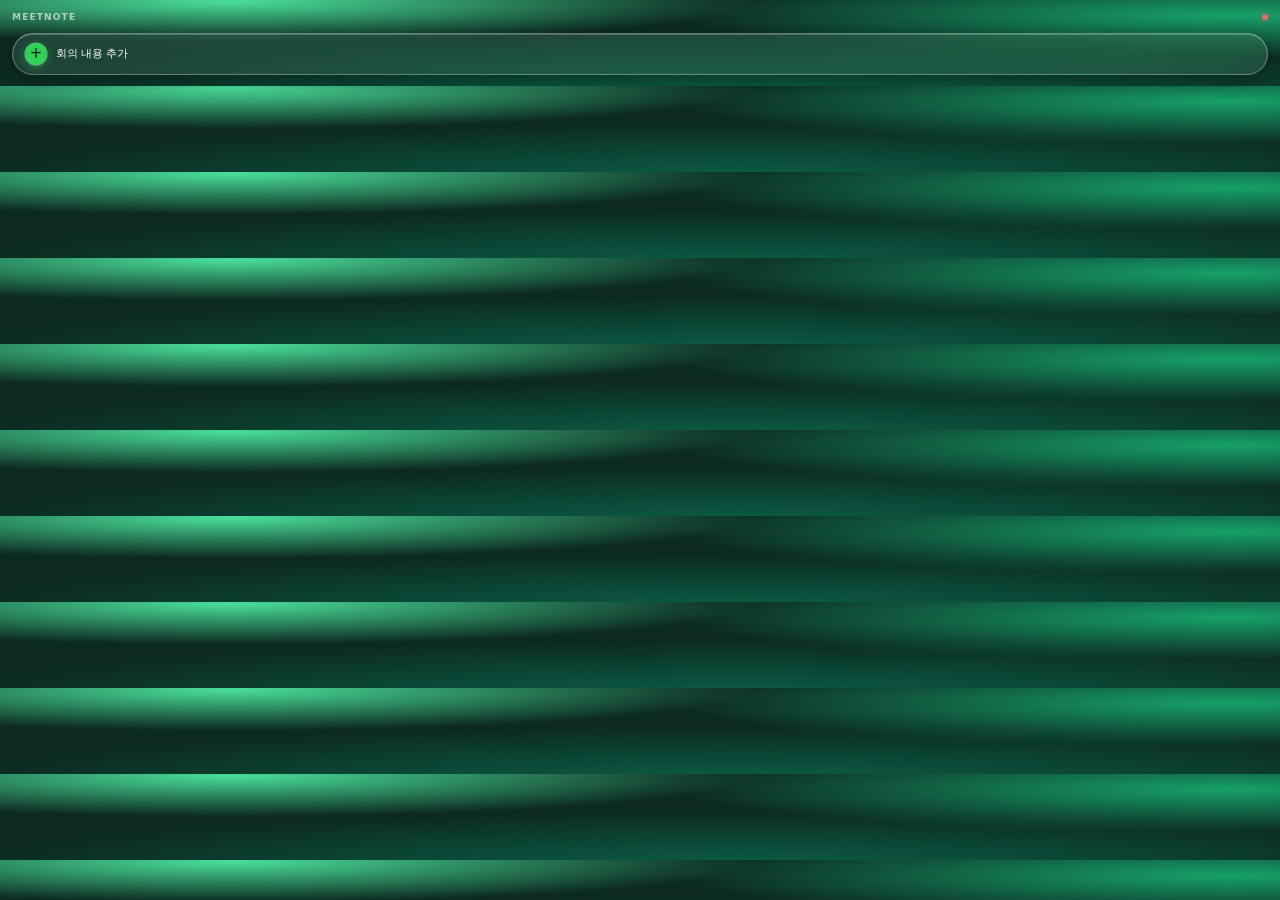
==== panel.html @ b304df05 "화면 좌상단 고정 네이티브 패널 (pin.swift + panel.html) 크롬 Document PiP는 위치 지정이 안 되고(moveTo 무시, 재시작 시 우하단 복귀) 탭이 " ====
<!doctype html>
<meta charset="utf-8">
<title>meetnote</title>
<style>
  * { box-sizing:border-box; }
  :root { color-scheme: dark; }
  html, body { margin:0; }
  body {
    padding:11px 12px; color:#fff; overflow:hidden;
    font:12px/1.4 -apple-system, "SF Pro Text", system-ui, sans-serif;
    -webkit-font-smoothing:antialiased;
    transition:background .55s ease;
    background:
      radial-gradient(64% 74% at 18% 2%,   #4ade9a 0%, rgba(74,222,154,0) 64%),
      radial-gradient(70% 80% at 96% 18%,  #17a06a 0%, rgba(23,160,106,0) 62%),
      radial-gradient(88% 92% at 58% 108%, #0a5f47 0%, rgba(10,95,71,0) 70%),
      #0c2a20;
  }
  body.done {
    background:
      radial-gradient(64% 74% at 14% 0%,   #8fcbff 0%, rgba(143,203,255,0) 64%),
      radial-gradient(70% 80% at 98% 18%,  #4b7bec 0%, rgba(75,123,236,0) 60%),
      radial-gradient(90% 94% at 62% 110%, #ffb37a 0%, rgba(255,179,122,0) 68%),
      #14203a;
  }
  header { display:flex; justify-content:space-between; align-items:center; margin-bottom:9px;
           -webkit-app-region:drag; }
  h1 { margin:0; font-size:9px; font-weight:600; letter-spacing:.13em; text-transform:uppercase; opacity:.62; }
  #dot { width:6px; height:6px; border-radius:999px; background:#30d158; opacity:.85;
         box-shadow:0 0 7px rgba(48,209,88,.8); }
  #dot.off { background:#ff6b6b; box-shadow:0 0 7px rgba(255,107,107,.8); }
  .glass {
    background:rgba(255,255,255,.13);
    backdrop-filter:blur(22px) saturate(180%);
    -webkit-backdrop-filter:blur(22px) saturate(180%);
    border:.5px solid rgba(255,255,255,.30);
    box-shadow:inset 0 .5px 0 rgba(255,255,255,.42), 0 5px 18px rgba(0,0,0,.30);
  }
  button { width:100%; border-radius:999px; color:#fff; font:inherit; cursor:pointer;
           padding:9px 12px; font-weight:530; letter-spacing:-.01em;
           transition:background .18s ease, transform .12s ease; }
  button:hover { background:rgba(255,255,255,.22); }
  button:active { transform:scale(.97); }
  #add { display:flex; align-items:center; gap:9px; justify-content:flex-start;
         background:rgba(255,255,255,.10); font-size:11px; }
  #add .plus { width:22px; height:22px; border-radius:999px; flex:0 0 22px;
               display:grid; place-items:center; font-size:15px; font-weight:400; line-height:1;
               background:#30d158; color:#04240f;
               box-shadow:0 0 0 .5px rgba(255,255,255,.45), 0 2px 8px rgba(48,209,88,.45); }
  .row { display:grid; grid-template-columns:1fr 1fr 1fr; gap:6px; margin-bottom:6px; }
  .row button { padding:8px 2px; border-radius:15px; font-size:10px; line-height:1.3; font-weight:500; }
  .row .ico { display:block; font-size:14px; margin-bottom:2px; }
  .hint { margin:0 0 7px; font-size:10.5px; opacity:.66; letter-spacing:.01em; }
  .name { margin:0 0 7px; font-size:10.5px; opacity:.9; white-space:nowrap; overflow:hidden;
          text-overflow:ellipsis; }
  .link { border:0; background:0; box-shadow:none; backdrop-filter:none; opacity:.6;
          font-size:10.5px; padding:3px; }
  .link:hover { background:rgba(255,255,255,.10); opacity:.9; }
  .err { color:#ffd0cb; font-size:10.5px; white-space:pre-wrap; margin:0 0 6px; }
  .hidden { display:none; }
  body.drag::after {
    content:"놓으면 추가됩니다"; position:fixed; inset:5px; border-radius:14px;
    border:1.5px dashed rgba(255,255,255,.7); background:rgba(0,0,0,.34);
    display:grid; place-items:center; font-size:11px;
  }
</style>

<header><h1>meetnote</h1><span id="dot"></span></header>
<div id="idle">
  <button id="add" class="glass"><span class="plus">+</span>회의 내용 추가</button>
  <input type="file" id="file" accept=".txt,.md,.mp3,.m4a,.wav,.webm,audio/*" hidden>
</div>
<div id="ready" class="hidden">
  <p class="name" id="fname"></p>
  <div class="row">
    <button class="glass" data-t="figjam"><span class="ico">🗺️</span>FigJam</button>
    <button class="glass" data-t="ppt"><span class="ico">📊</span>PPT</button>
    <button class="glass" data-t="word"><span class="ico">📄</span>Word</button>
  </div>
  <button class="link" data-r="1">↩︎ 취소</button>
</div>
<div id="sending" class="hidden"><p class="hint">보내는 중…</p></div>
<div id="sent" class="hidden">
  <p class="hint">✅ 처리 중입니다.<br>끝나면 데스크탑에서 자동으로 열립니다.</p>
  <button class="link" data-r="1">↩︎ 처음으로</button>
</div>
<div id="error" class="hidden">
  <p class="err" id="errmsg"></p><button class="link" data-r="1">↩︎ 처음으로</button>
</div>

<script>
const SERVER = "http://127.0.0.1:8787";
const PANELS = ["idle", "ready", "sending", "sent", "error"];
const $ = (id) => document.getElementById(id);
let file = null;

// 네이티브 패널이 내용 높이에 맞춰 창을 줄인다. 없으면(브라우저로 열었을 때) 그냥 무시.
// documentElement.scrollHeight는 뷰포트 높이 밑으로 안 내려간다. body 실제 높이를 쓴다.
const fit = () => window.webkit?.messageHandlers?.pin?.postMessage(
  Math.ceil(document.body.offsetHeight));

function show(state, msg) {
  PANELS.forEach((p) => $(p).classList.toggle("hidden", p !== state));
  document.body.className = state === "idle" || state === "ready" ? "" : "done";
  if (state === "error") $("errmsg").textContent = msg;
  if (state === "ready") $("fname").textContent = file.name;
  if (state === "idle") file = null;
  fit();
}

async function upload(target) {
  const ext = (file.name.split(".").pop() || "mp3").toLowerCase();
  show("sending");
  try {
    const r = await fetch(`${SERVER}/upload?target=${target}&ext=${ext}`,
      { method: "POST", headers: { "Content-Type": "application/octet-stream" }, body: file });
    if (!r.ok) throw new Error(`서버 오류 ${r.status}`);
    show("sent");
  } catch (e) {
    show("error", `${e.message}\n로컬 서버가 떠 있나요?\npython server.py`);
  }
}

$("add").onclick = () => $("file").click();
$("file").onchange = (e) => { file = e.target.files[0]; if (file) show("ready"); };
document.querySelectorAll("[data-t]").forEach((b) => (b.onclick = () => upload(b.dataset.t)));
document.querySelectorAll("[data-r]").forEach((b) => (b.onclick = () => show("idle")));

document.addEventListener("dragover", (e) => { e.preventDefault(); document.body.classList.add("drag"); });
document.addEventListener("dragleave", () => document.body.classList.remove("drag"));
document.addEventListener("drop", (e) => {
  e.preventDefault();
  document.body.classList.remove("drag");
  file = e.dataTransfer.files[0];
  if (file) show("ready");
});

// 서버 생사만 점 하나로 보여준다
const ping = () => fetch(`${SERVER}/health`).then(() => true).catch(() => false)
  .then((ok) => $("dot").classList.toggle("off", !ok));
ping(); setInterval(ping, 5000);
show("idle");
</script>
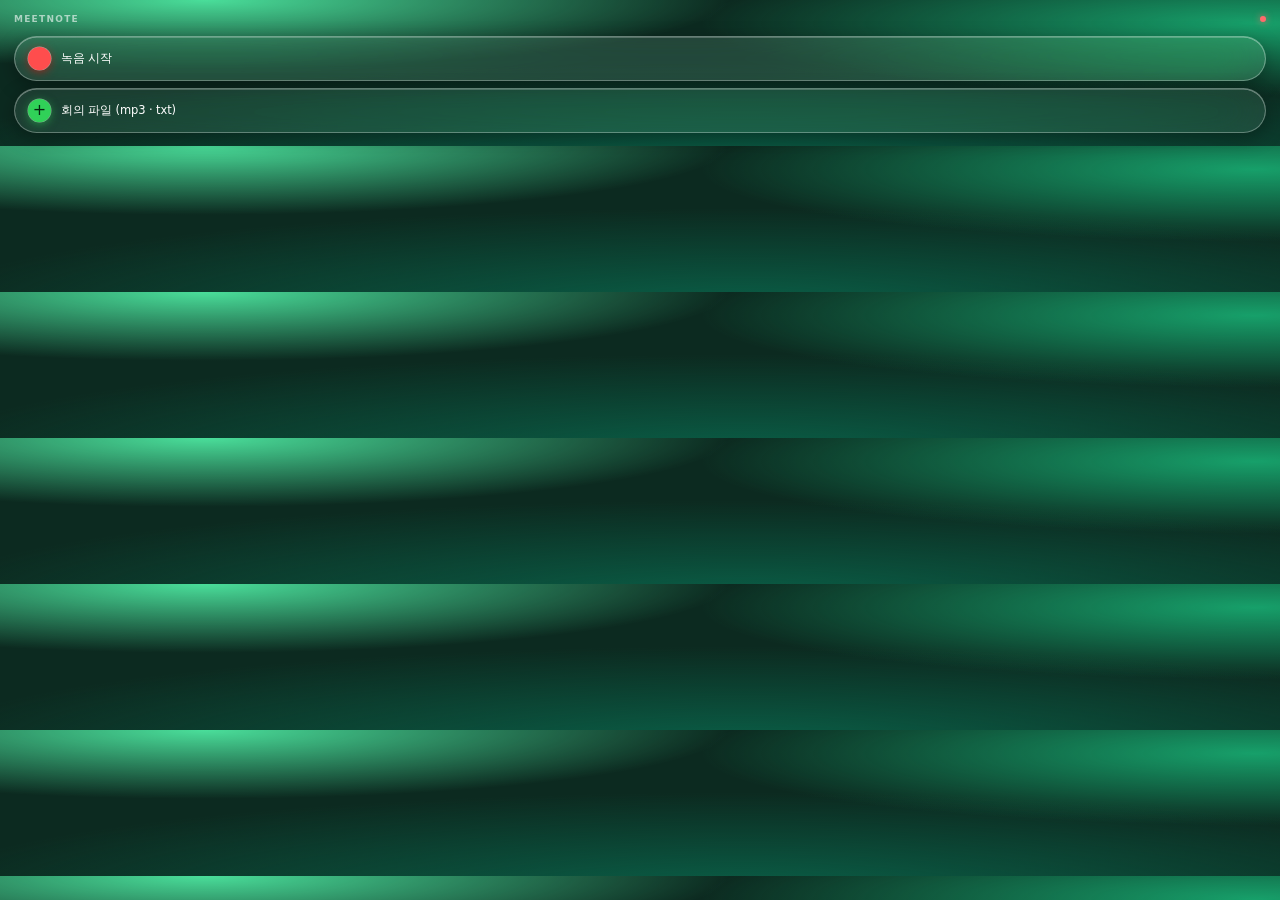
==== commit 7a5ffd8d: "고정 패널을 우상단으로 옮기고 녹음을 네이티브로 구현 - ScreenCaptureKit(시스템 오디오) + AVAudioEngine(마이크)을 한 파일로 믹싱 - chrome.ta" ====
--- a/panel.html
+++ b/panel.html
@@ -3,72 +3,106 @@
 <title>meetnote</title>
 <style>
   * { box-sizing:border-box; }
-  :root { color-scheme: dark; }
+  :root { color-scheme:dark; --r:22px; }
   html, body { margin:0; }
   body {
-    padding:11px 12px; color:#fff; overflow:hidden;
+    padding:13px 14px; color:#fff; overflow:hidden;
     font:12px/1.4 -apple-system, "SF Pro Text", system-ui, sans-serif;
     -webkit-font-smoothing:antialiased;
-    transition:background .55s ease;
+    transition:background .6s cubic-bezier(.22,1,.36,1);
     background:
-      radial-gradient(64% 74% at 18% 2%,   #4ade9a 0%, rgba(74,222,154,0) 64%),
-      radial-gradient(70% 80% at 96% 18%,  #17a06a 0%, rgba(23,160,106,0) 62%),
-      radial-gradient(88% 92% at 58% 108%, #0a5f47 0%, rgba(10,95,71,0) 70%),
+      radial-gradient(66% 76% at 16% 0%,   #4ade9a 0%, rgba(74,222,154,0) 62%),
+      radial-gradient(72% 82% at 98% 16%,  #17a06a 0%, rgba(23,160,106,0) 60%),
+      radial-gradient(92% 96% at 58% 110%, #0a5f47 0%, rgba(10,95,71,0) 70%),
       #0c2a20;
+  }
+  body.rec {
+    background:
+      radial-gradient(66% 76% at 14% 0%,   #ff8a70 0%, rgba(255,138,112,0) 62%),
+      radial-gradient(72% 82% at 98% 18%,  #e63946 0%, rgba(230,57,70,0) 58%),
+      radial-gradient(92% 96% at 54% 112%, #6d1b26 0%, rgba(109,27,38,0) 70%),
+      #2b0f12;
   }
   body.done {
     background:
-      radial-gradient(64% 74% at 14% 0%,   #8fcbff 0%, rgba(143,203,255,0) 64%),
-      radial-gradient(70% 80% at 98% 18%,  #4b7bec 0%, rgba(75,123,236,0) 60%),
-      radial-gradient(90% 94% at 62% 110%, #ffb37a 0%, rgba(255,179,122,0) 68%),
+      radial-gradient(66% 76% at 12% 0%,   #8fcbff 0%, rgba(143,203,255,0) 62%),
+      radial-gradient(72% 82% at 98% 16%,  #4b7bec 0%, rgba(75,123,236,0) 58%),
+      radial-gradient(94% 98% at 62% 112%, #ffb37a 0%, rgba(255,179,122,0) 68%),
       #14203a;
   }
-  header { display:flex; justify-content:space-between; align-items:center; margin-bottom:9px;
-           -webkit-app-region:drag; }
-  h1 { margin:0; font-size:9px; font-weight:600; letter-spacing:.13em; text-transform:uppercase; opacity:.62; }
-  #dot { width:6px; height:6px; border-radius:999px; background:#30d158; opacity:.85;
-         box-shadow:0 0 7px rgba(48,209,88,.8); }
-  #dot.off { background:#ff6b6b; box-shadow:0 0 7px rgba(255,107,107,.8); }
+
+  header { display:flex; justify-content:space-between; align-items:center; margin-bottom:10px; }
+  h1 { margin:0; font-size:9px; font-weight:600; letter-spacing:.14em; text-transform:uppercase; opacity:.6; }
+  #meta { display:flex; align-items:center; gap:7px; }
+  #timer { font:590 15px/1 "SF Pro Text", -apple-system, system-ui, sans-serif;
+           font-variant-numeric:tabular-nums; letter-spacing:.02em; }
+  #srv { width:6px; height:6px; border-radius:999px; background:#30d158;
+         box-shadow:0 0 7px rgba(48,209,88,.85); transition:background .3s; }
+  #srv.off { background:#ff6b6b; box-shadow:0 0 7px rgba(255,107,107,.85); }
+
+  /* 유리: 반투명 + 뒤 그라디언트 blur + 위쪽 하이라이트 */
   .glass {
     background:rgba(255,255,255,.13);
-    backdrop-filter:blur(22px) saturate(180%);
-    -webkit-backdrop-filter:blur(22px) saturate(180%);
+    backdrop-filter:blur(26px) saturate(190%);
+    -webkit-backdrop-filter:blur(26px) saturate(190%);
     border:.5px solid rgba(255,255,255,.30);
-    box-shadow:inset 0 .5px 0 rgba(255,255,255,.42), 0 5px 18px rgba(0,0,0,.30);
+    box-shadow:inset 0 .5px 0 rgba(255,255,255,.45), 0 6px 20px rgba(0,0,0,.32);
   }
-  button { width:100%; border-radius:999px; color:#fff; font:inherit; cursor:pointer;
-           padding:9px 12px; font-weight:530; letter-spacing:-.01em;
-           transition:background .18s ease, transform .12s ease; }
-  button:hover { background:rgba(255,255,255,.22); }
-  button:active { transform:scale(.97); }
-  #add { display:flex; align-items:center; gap:9px; justify-content:flex-start;
-         background:rgba(255,255,255,.10); font-size:11px; }
-  #add .plus { width:22px; height:22px; border-radius:999px; flex:0 0 22px;
-               display:grid; place-items:center; font-size:15px; font-weight:400; line-height:1;
-               background:#30d158; color:#04240f;
-               box-shadow:0 0 0 .5px rgba(255,255,255,.45), 0 2px 8px rgba(48,209,88,.45); }
-  .row { display:grid; grid-template-columns:1fr 1fr 1fr; gap:6px; margin-bottom:6px; }
-  .row button { padding:8px 2px; border-radius:15px; font-size:10px; line-height:1.3; font-weight:500; }
-  .row .ico { display:block; font-size:14px; margin-bottom:2px; }
-  .hint { margin:0 0 7px; font-size:10.5px; opacity:.66; letter-spacing:.01em; }
-  .name { margin:0 0 7px; font-size:10.5px; opacity:.9; white-space:nowrap; overflow:hidden;
+  button {
+    width:100%; border-radius:999px; color:#fff; font:inherit; cursor:pointer;
+    padding:10px 13px; font-weight:530; letter-spacing:-.01em;
+    display:flex; align-items:center; gap:10px;
+    transition:background .2s, transform .18s cubic-bezier(.22,1,.36,1);
+  }
+  button:hover { background:rgba(255,255,255,.23); }
+  button:active { transform:scale(.96); }
+  .bulb { width:23px; height:23px; border-radius:999px; flex:0 0 23px;
+          display:grid; place-items:center; font-size:15px; line-height:1; }
+
+  #rec { background:rgba(255,255,255,.12); margin-bottom:7px; }
+  #rec .bulb { background:#ff4d4d; box-shadow:0 0 0 .5px rgba(255,255,255,.5), 0 2px 9px rgba(255,0,0,.5); }
+  #add { background:rgba(255,255,255,.09); font-size:11.5px; }
+  #add .bulb { background:#30d158; color:#04240f; font-size:16px; font-weight:400;
+               box-shadow:0 0 0 .5px rgba(255,255,255,.45), 0 2px 9px rgba(48,209,88,.5); }
+  #stop { background:rgba(255,255,255,.17); justify-content:center; }
+
+  #wave { display:flex; align-items:center; justify-content:center; gap:5px;
+          height:34px; margin:0 0 9px; }
+  #wave i { width:4px; height:4px; border-radius:999px; background:rgba(255,255,255,.92);
+            box-shadow:0 0 9px rgba(255,255,255,.5);
+            transition:height .13s cubic-bezier(.22,1,.36,1); }
+
+  .row { display:grid; grid-template-columns:1fr 1fr 1fr; gap:7px; margin-bottom:7px; }
+  .row button { padding:9px 2px; border-radius:var(--r); font-size:10px; line-height:1.3;
+                font-weight:500; display:block; text-align:center; }
+  .row .ico { display:block; font-size:15px; margin-bottom:3px; }
+
+  .hint { margin:0 0 8px; font-size:10.5px; opacity:.66; }
+  .name { margin:0 0 8px; font-size:11px; opacity:.92; white-space:nowrap; overflow:hidden;
           text-overflow:ellipsis; }
   .link { border:0; background:0; box-shadow:none; backdrop-filter:none; opacity:.6;
-          font-size:10.5px; padding:3px; }
-  .link:hover { background:rgba(255,255,255,.10); opacity:.9; }
-  .err { color:#ffd0cb; font-size:10.5px; white-space:pre-wrap; margin:0 0 6px; }
+          font-size:10.5px; padding:4px; justify-content:center; }
+  .link:hover { background:rgba(255,255,255,.1); opacity:.95; }
+  .err { color:#ffd0cb; font-size:10.5px; white-space:pre-wrap; margin:0 0 7px; }
   .hidden { display:none; }
   body.drag::after {
-    content:"놓으면 추가됩니다"; position:fixed; inset:5px; border-radius:14px;
-    border:1.5px dashed rgba(255,255,255,.7); background:rgba(0,0,0,.34);
+    content:"놓으면 추가됩니다"; position:fixed; inset:6px; border-radius:var(--r);
+    border:1.5px dashed rgba(255,255,255,.7); background:rgba(0,0,0,.36);
     display:grid; place-items:center; font-size:11px;
   }
 </style>
 
-<header><h1>meetnote</h1><span id="dot"></span></header>
+<header><h1>meetnote</h1><span id="meta"><span id="timer"></span><span id="srv"></span></span></header>
+
 <div id="idle">
-  <button id="add" class="glass"><span class="plus">+</span>회의 내용 추가</button>
-  <input type="file" id="file" accept=".txt,.md,.mp3,.m4a,.wav,.webm,audio/*" hidden>
+  <button id="rec" class="glass"><span class="bulb"></span>녹음 시작</button>
+  <button id="add" class="glass"><span class="bulb">+</span>회의 파일 (mp3 · txt)</button>
+</div>
+<div id="recording" class="hidden">
+  <div id="wave"><i></i><i></i><i></i><i></i><i></i><i></i><i></i></div>
+  <button id="stop" class="glass">■&nbsp; 정지</button>
+  <p class="hint" id="miconly"></p>
+  <button class="link hidden" id="fix">권한 열기 →</button>
 </div>
 <div id="ready" class="hidden">
   <p class="name" id="fname"></p>
@@ -81,7 +115,7 @@
 </div>
 <div id="sending" class="hidden"><p class="hint">보내는 중…</p></div>
 <div id="sent" class="hidden">
-  <p class="hint">✅ 처리 중입니다.<br>끝나면 데스크탑에서 자동으로 열립니다.</p>
+  <p class="hint">✅ 정리 중입니다.<br>끝나면 데스크탑에서 자동으로 열립니다.</p>
   <button class="link" data-r="1">↩︎ 처음으로</button>
 </div>
 <div id="error" class="hidden">
@@ -90,54 +124,70 @@
 
 <script>
 const SERVER = "http://127.0.0.1:8787";
-const PANELS = ["idle", "ready", "sending", "sent", "error"];
+const PANELS = ["idle", "recording", "ready", "sending", "sent", "error"];
+const BG = { recording: "rec", ready: "done", sending: "done", sent: "done", error: "done" };
 const $ = (id) => document.getElementById(id);
-let file = null;
+const nat = (t, extra = {}) => window.webkit?.messageHandlers?.pin?.postMessage({ t, ...extra });
 
-// 네이티브 패널이 내용 높이에 맞춰 창을 줄인다. 없으면(브라우저로 열었을 때) 그냥 무시.
 // documentElement.scrollHeight는 뷰포트 높이 밑으로 안 내려간다. body 실제 높이를 쓴다.
-const fit = () => window.webkit?.messageHandlers?.pin?.postMessage(
-  Math.ceil(document.body.offsetHeight));
+const fit = () => nat("fit", { h: Math.ceil(document.body.offsetHeight) });
 
-function show(state, msg) {
+function show(state, extra) {
   PANELS.forEach((p) => $(p).classList.toggle("hidden", p !== state));
-  document.body.className = state === "idle" || state === "ready" ? "" : "done";
-  if (state === "error") $("errmsg").textContent = msg;
-  if (state === "ready") $("fname").textContent = file.name;
-  if (state === "idle") file = null;
+  document.body.className = BG[state] || "";
+  if (state !== "recording") { $("timer").textContent = ""; paint(0); }
+  if (state === "recording") {
+    $("miconly").textContent = extra || "";
+    $("fix").classList.toggle("hidden", !extra);
+  }
+  if (state === "ready") $("fname").textContent = extra || "";
+  if (state === "error") $("errmsg").textContent = extra || "알 수 없는 오류";
   fit();
 }
 
-async function upload(target) {
-  const ext = (file.name.split(".").pop() || "mp3").toLowerCase();
+// 네이티브가 부른다
+window.native_state = show;
+window.native_time = (s) =>
+  ($("timer").textContent = `${String((s / 60) | 0).padStart(2, "0")}:${String(s % 60).padStart(2, "0")}`);
+const bars = [...document.querySelectorAll("#wave i")];
+const SHAPE = [.4, .68, .9, 1, .9, .68, .4];
+const paint = (l) => bars.forEach((b, i) => (b.style.height = `${Math.round(4 + (l || 0) * .3 * SHAPE[i])}px`));
+window.native_level = paint;
+
+$("rec").onclick = () => nat("rec");
+$("stop").onclick = () => nat("stop");
+$("add").onclick = () => nat("pick");
+$("fix").onclick = () => nat("settings");
+let dropped = null;   // 끌어다 놓은 파일. 경로를 알 수 없어 바이트로 올린다.
+
+async function doExport(target) {
+  if (!dropped) return nat("export", { target });
   show("sending");
   try {
+    const ext = (dropped.name.split(".").pop() || "mp3").toLowerCase();
     const r = await fetch(`${SERVER}/upload?target=${target}&ext=${ext}`,
-      { method: "POST", headers: { "Content-Type": "application/octet-stream" }, body: file });
+      { method: "POST", headers: { "Content-Type": "application/octet-stream" }, body: dropped });
     if (!r.ok) throw new Error(`서버 오류 ${r.status}`);
     show("sent");
-  } catch (e) {
-    show("error", `${e.message}\n로컬 서버가 떠 있나요?\npython server.py`);
-  }
+  } catch (err) { show("error", err.message); }
 }
 
-$("add").onclick = () => $("file").click();
-$("file").onchange = (e) => { file = e.target.files[0]; if (file) show("ready"); };
-document.querySelectorAll("[data-t]").forEach((b) => (b.onclick = () => upload(b.dataset.t)));
-document.querySelectorAll("[data-r]").forEach((b) => (b.onclick = () => show("idle")));
+document.querySelectorAll("[data-t]").forEach((b) => (b.onclick = () => doExport(b.dataset.t)));
+document.querySelectorAll("[data-r]").forEach((b) => (b.onclick = () => { dropped = null; nat("reset"); }));
 
 document.addEventListener("dragover", (e) => { e.preventDefault(); document.body.classList.add("drag"); });
 document.addEventListener("dragleave", () => document.body.classList.remove("drag"));
 document.addEventListener("drop", (e) => {
   e.preventDefault();
   document.body.classList.remove("drag");
-  file = e.dataTransfer.files[0];
-  if (file) show("ready");
+  const f = e.dataTransfer.files[0];
+  if (!f) return;
+  dropped = f;
+  show("ready", f.name);
 });
 
-// 서버 생사만 점 하나로 보여준다
 const ping = () => fetch(`${SERVER}/health`).then(() => true).catch(() => false)
-  .then((ok) => $("dot").classList.toggle("off", !ok));
+  .then((ok) => $("srv").classList.toggle("off", !ok));
 ping(); setInterval(ping, 5000);
 show("idle");
 </script>
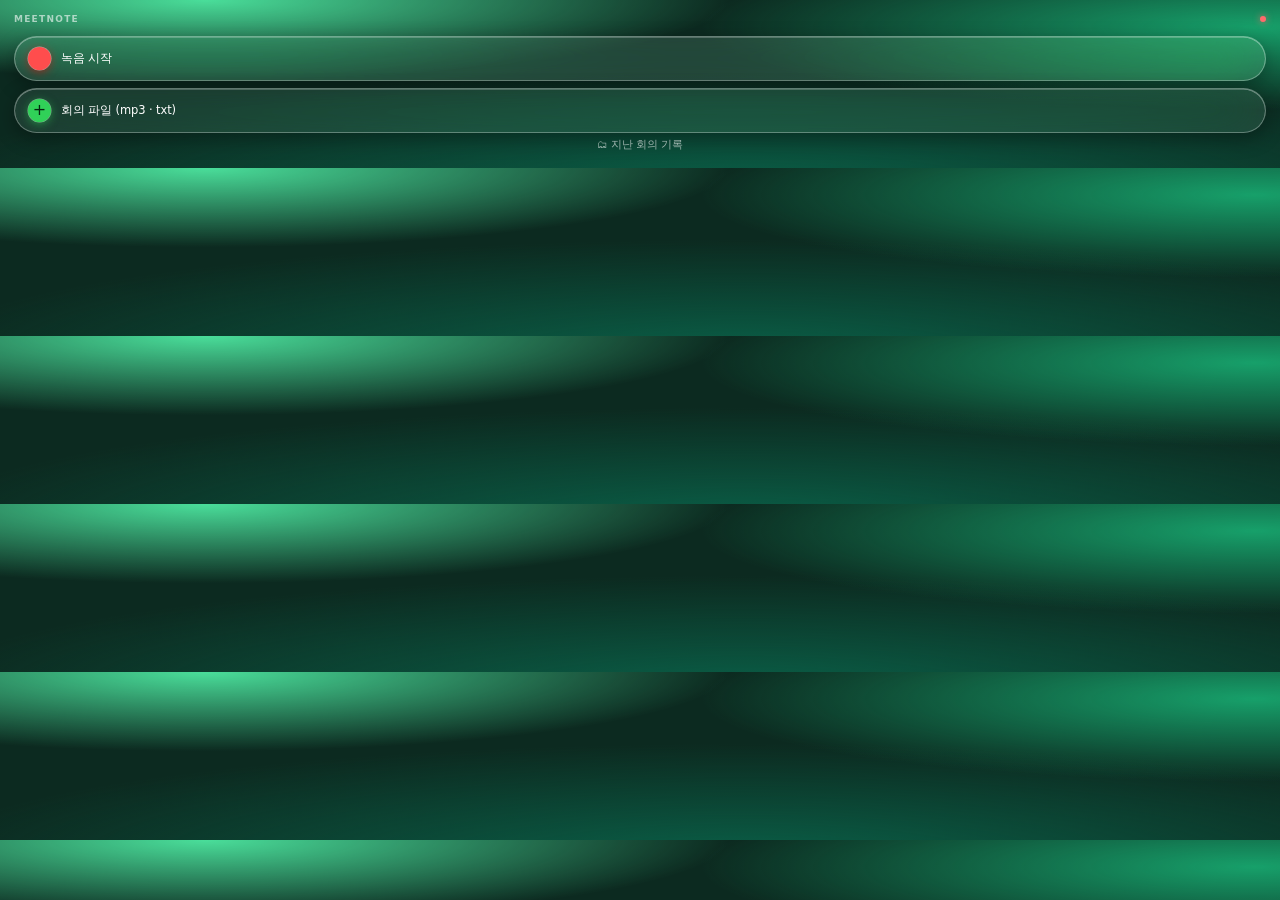
==== commit 64ba4590: "온디바이스 전사 + 진행률 + 대상 확인 + 기록 보기 - 전사를 macOS 26 SpeechAnalyzer로 교체 (한국어, 키 불필요, 길이 제한 없음) - 진행률: 전사 62" ====
--- a/panel.html
+++ b/panel.html
@@ -32,15 +32,15 @@
   }
 
   header { display:flex; justify-content:space-between; align-items:center; margin-bottom:10px; }
-  h1 { margin:0; font-size:9px; font-weight:600; letter-spacing:.14em; text-transform:uppercase; opacity:.6; }
+  h1 { margin:0; font-size:9px; font-weight:600; letter-spacing:.14em; text-transform:uppercase;
+       opacity:.6; cursor:pointer; }
   #meta { display:flex; align-items:center; gap:7px; }
   #timer { font:590 15px/1 "SF Pro Text", -apple-system, system-ui, sans-serif;
-           font-variant-numeric:tabular-nums; letter-spacing:.02em; }
+           font-variant-numeric:tabular-nums; }
   #srv { width:6px; height:6px; border-radius:999px; background:#30d158;
          box-shadow:0 0 7px rgba(48,209,88,.85); transition:background .3s; }
   #srv.off { background:#ff6b6b; box-shadow:0 0 7px rgba(255,107,107,.85); }
 
-  /* 유리: 반투명 + 뒤 그라디언트 blur + 위쪽 하이라이트 */
   .glass {
     background:rgba(255,255,255,.13);
     backdrop-filter:blur(26px) saturate(190%);
@@ -66,8 +66,7 @@
                box-shadow:0 0 0 .5px rgba(255,255,255,.45), 0 2px 9px rgba(48,209,88,.5); }
   #stop { background:rgba(255,255,255,.17); justify-content:center; }
 
-  #wave { display:flex; align-items:center; justify-content:center; gap:5px;
-          height:34px; margin:0 0 9px; }
+  #wave { display:flex; align-items:center; justify-content:center; gap:5px; height:34px; margin:0 0 9px; }
   #wave i { width:4px; height:4px; border-radius:999px; background:rgba(255,255,255,.92);
             box-shadow:0 0 9px rgba(255,255,255,.5);
             transition:height .13s cubic-bezier(.22,1,.36,1); }
@@ -76,6 +75,43 @@
   .row button { padding:9px 2px; border-radius:var(--r); font-size:10px; line-height:1.3;
                 font-weight:500; display:block; text-align:center; }
   .row .ico { display:block; font-size:15px; margin-bottom:3px; }
+  .two { display:grid; grid-template-columns:1fr 1fr; gap:7px; }
+  .two button { justify-content:center; padding:9px; font-size:11px; }
+
+  /* 진행 링 */
+  #ring { display:flex; align-items:center; gap:12px; margin-bottom:9px; }
+  #ring svg { flex:0 0 54px; transform:rotate(-90deg); }
+  #ring .bg { fill:none; stroke:rgba(255,255,255,.16); stroke-width:5; }
+  #ring .fg { fill:none; stroke:#fff; stroke-width:5; stroke-linecap:round;
+              filter:drop-shadow(0 0 6px rgba(255,255,255,.55));
+              transition:stroke-dashoffset .5s cubic-bezier(.22,1,.36,1); }
+  #pct { font:600 20px/1 "SF Pro Text", -apple-system, system-ui, sans-serif;
+         font-variant-numeric:tabular-nums; }
+  #stage { font-size:11px; opacity:.8; margin-top:4px; }
+  .steps { display:flex; gap:5px; margin-top:7px; }
+  .steps i { flex:1; height:3px; border-radius:999px; background:rgba(255,255,255,.2);
+             transition:background .4s; }
+  .steps i.on { background:rgba(255,255,255,.92); }
+
+  .kv { font-size:10.5px; opacity:.72; margin:0 0 3px; }
+  .path { font:10.5px/1.35 ui-monospace, SFMono-Regular, monospace; opacity:.92;
+          margin:0 0 8px; word-break:break-all; }
+  input {
+    width:100%; border-radius:14px; padding:8px 11px; color:#fff; font:inherit; font-size:11px;
+    background:rgba(0,0,0,.24); border:.5px solid rgba(255,255,255,.28); margin-bottom:8px;
+  }
+  input::placeholder { color:rgba(255,255,255,.42); }
+  input:focus { outline:none; border-color:rgba(255,255,255,.6); }
+
+  #list { max-height:210px; overflow:auto; margin-bottom:7px; }
+  .rec { border-radius:var(--r); padding:8px 10px; margin-bottom:6px;
+         background:rgba(255,255,255,.10); border:.5px solid rgba(255,255,255,.22); }
+  .rec b { display:block; font-size:11px; font-weight:560; white-space:nowrap;
+           overflow:hidden; text-overflow:ellipsis; }
+  .rec small { opacity:.55; font-size:9.5px; }
+  .files { display:flex; flex-wrap:wrap; gap:4px; margin-top:6px; }
+  .files button { width:auto; padding:3px 9px; font-size:9.5px; border-radius:999px;
+                  background:rgba(255,255,255,.14); border:.5px solid rgba(255,255,255,.25); }
 
   .hint { margin:0 0 8px; font-size:10.5px; opacity:.66; }
   .name { margin:0 0 8px; font-size:11px; opacity:.92; white-space:nowrap; overflow:hidden;
@@ -83,7 +119,8 @@
   .link { border:0; background:0; box-shadow:none; backdrop-filter:none; opacity:.6;
           font-size:10.5px; padding:4px; justify-content:center; }
   .link:hover { background:rgba(255,255,255,.1); opacity:.95; }
-  .err { color:#ffd0cb; font-size:10.5px; white-space:pre-wrap; margin:0 0 7px; }
+  .err { color:#ffd0cb; font-size:10.5px; white-space:pre-wrap; margin:0 0 7px;
+         max-height:80px; overflow:auto; }
   .hidden { display:none; }
   body.drag::after {
     content:"놓으면 추가됩니다"; position:fixed; inset:6px; border-radius:var(--r);
@@ -92,18 +129,21 @@
   }
 </style>
 
-<header><h1>meetnote</h1><span id="meta"><span id="timer"></span><span id="srv"></span></span></header>
+<header><h1 id="home">meetnote</h1><span id="meta"><span id="timer"></span><span id="srv"></span></span></header>
 
 <div id="idle">
   <button id="rec" class="glass"><span class="bulb"></span>녹음 시작</button>
   <button id="add" class="glass"><span class="bulb">+</span>회의 파일 (mp3 · txt)</button>
-</div>
+  <button class="link" id="openrec">🗂 지난 회의 기록</button>
+</div>
+
 <div id="recording" class="hidden">
   <div id="wave"><i></i><i></i><i></i><i></i><i></i><i></i><i></i></div>
   <button id="stop" class="glass">■&nbsp; 정지</button>
-  <p class="hint" id="miconly"></p>
+  <p class="hint" id="warn"></p>
   <button class="link hidden" id="fix">권한 열기 →</button>
 </div>
+
 <div id="ready" class="hidden">
   <p class="name" id="fname"></p>
   <div class="row">
@@ -113,67 +153,185 @@
   </div>
   <button class="link" data-r="1">↩︎ 취소</button>
 </div>
-<div id="sending" class="hidden"><p class="hint">보내는 중…</p></div>
-<div id="sent" class="hidden">
-  <p class="hint">✅ 정리 중입니다.<br>끝나면 데스크탑에서 자동으로 열립니다.</p>
+
+<div id="dest" class="hidden">
+  <p class="kv" id="destlabel"></p>
+  <p class="path" id="destpath"></p>
+  <div id="boardwrap" class="hidden">
+    <p class="kv">붙여넣을 FigJam 보드 (비우면 mermaid.live만 엽니다)</p>
+    <input id="board" placeholder="https://figma.com/board/…" spellcheck="false">
+  </div>
+  <div class="two">
+    <button class="link" data-back="1">↩︎ 뒤로</button>
+    <button class="glass" id="go">정리 시작</button>
+  </div>
+</div>
+
+<div id="working" class="hidden">
+  <div id="ring">
+    <svg width="54" height="54" viewBox="0 0 54 54">
+      <circle class="bg" cx="27" cy="27" r="22"></circle>
+      <circle class="fg" cx="27" cy="27" r="22" stroke-dasharray="138.2" stroke-dashoffset="138.2"></circle>
+    </svg>
+    <div><span id="pct">0%</span><div id="stage">준비 중…</div></div>
+  </div>
+  <div class="steps"><i></i><i></i><i></i></div>
+</div>
+
+<div id="done" class="hidden">
+  <p class="hint" id="donemsg">✅ 정리 완료. 데스크탑에서 열었습니다.</p>
+  <div class="two">
+    <button class="link" data-r="1">↩︎ 처음으로</button>
+    <button class="link" id="openrec2">🗂 기록</button>
+  </div>
+</div>
+
+<div id="records" class="hidden">
+  <div id="list"></div>
   <button class="link" data-r="1">↩︎ 처음으로</button>
 </div>
+
 <div id="error" class="hidden">
   <p class="err" id="errmsg"></p><button class="link" data-r="1">↩︎ 처음으로</button>
 </div>
 
 <script>
 const SERVER = "http://127.0.0.1:8787";
-const PANELS = ["idle", "recording", "ready", "sending", "sent", "error"];
-const BG = { recording: "rec", ready: "done", sending: "done", sent: "done", error: "done" };
+const PANELS = ["idle", "recording", "ready", "dest", "working", "done", "records", "error"];
+const BG = { recording:"rec", ready:"done", dest:"done", working:"done", done:"done",
+             records:"done", error:"done" };
+const FILE = { word:"summary.docx", ppt:"summary.pptx", figjam:"diagram.mmd + summary.md" };
+const NAME = { word:"Word 문서", ppt:"PPT 슬라이드", figjam:"FigJam 도식" };
 const $ = (id) => document.getElementById(id);
 const nat = (t, extra = {}) => window.webkit?.messageHandlers?.pin?.postMessage({ t, ...extra });
-
-// documentElement.scrollHeight는 뷰포트 높이 밑으로 안 내려간다. body 실제 높이를 쓴다.
 const fit = () => nat("fit", { h: Math.ceil(document.body.offsetHeight) });
 
-function show(state, extra) {
+let cur = {};        // 지금 상태의 부가 정보 (파일명, 저장 위치, 잡 키)
+let target = null;   // 고른 export 대상
+let dropped = null;  // 끌어다 놓은 파일 (경로를 몰라서 바이트로 올린다)
+let poll = null;
+
+function show(state, o = {}) {
+  cur = o;
+  clearInterval(poll); poll = null;
   PANELS.forEach((p) => $(p).classList.toggle("hidden", p !== state));
   document.body.className = BG[state] || "";
-  if (state !== "recording") { $("timer").textContent = ""; paint(0); }
+  if (state !== "recording") { $("timer").textContent = ""; level(0); }
+
   if (state === "recording") {
-    $("miconly").textContent = extra || "";
-    $("fix").classList.toggle("hidden", !extra);
-  }
-  if (state === "ready") $("fname").textContent = extra || "";
-  if (state === "error") $("errmsg").textContent = extra || "알 수 없는 오류";
+    $("warn").textContent = o.warn || "";
+    $("fix").classList.toggle("hidden", !o.warn);
+  }
+  if (state === "ready") $("fname").textContent = o.name || "";
+  if (state === "working") { progress(0, "준비 중…"); if (o.key) watch(o.key); }
+  if (state === "error") $("errmsg").textContent = o.msg || "알 수 없는 오류";
+  if (state === "records") loadRecords();
+  if (state === "idle") { target = null; dropped = null; }
   fit();
 }
-
-// 네이티브가 부른다
 window.native_state = show;
+
+// --- 녹음 표시
 window.native_time = (s) =>
-  ($("timer").textContent = `${String((s / 60) | 0).padStart(2, "0")}:${String(s % 60).padStart(2, "0")}`);
+  ($("timer").textContent = `${String((s/60)|0).padStart(2,"0")}:${String(s%60).padStart(2,"0")}`);
 const bars = [...document.querySelectorAll("#wave i")];
 const SHAPE = [.4, .68, .9, 1, .9, .68, .4];
-const paint = (l) => bars.forEach((b, i) => (b.style.height = `${Math.round(4 + (l || 0) * .3 * SHAPE[i])}px`));
-window.native_level = paint;
+const level = (l) => bars.forEach((b,i) => (b.style.height = `${Math.round(4 + (l||0)*.3*SHAPE[i])}px`));
+window.native_level = level;
+
+// --- 진행률
+const CIRC = 2 * Math.PI * 22;
+function progress(pct, stage) {
+  $("pct").textContent = `${pct}%`;
+  $("stage").textContent = stage;
+  document.querySelector("#ring .fg").style.strokeDashoffset = CIRC * (1 - pct / 100);
+  const step = pct >= 90 ? 2 : pct >= 62 ? 1 : 0;
+  document.querySelectorAll(".steps i").forEach((i, n) => i.classList.toggle("on", n <= step));
+}
+
+function watch(key) {
+  poll = setInterval(async () => {
+    try {
+      const j = (await (await fetch(`${SERVER}/jobs`)).json())[key];
+      if (!j) return;
+      progress(j.pct || 0, j.error ? "실패" : j.stage || "");
+      if (j.error) show("error", { msg: j.error });
+      else if (j.done) { show("done"); $("donemsg").textContent =
+        `✅ ${j.title || "정리 완료"}\n데스크탑에서 열었습니다.`; fit(); }
+    } catch { /* 서버가 잠깐 없어도 다음 틱에 다시 본다 */ }
+  }, 900);
+}
+
+// --- 목적지 확인
+async function chooseTarget(t) {
+  target = t;
+  const dir = cur.dir || "";
+  $("destlabel").textContent = `${NAME[t]} — 여기에 정리합니다`;
+  $("destpath").textContent = dir ? `${dir}/${FILE[t]}` : FILE[t];
+  $("boardwrap").classList.toggle("hidden", t !== "figjam");
+  show("dest", cur);
+  if (t === "figjam") {
+    const conf = await fetch(`${SERVER}/conf`).then((r) => r.json()).catch(() => ({}));
+    $("board").value = conf.board || "";
+    nat("focus");
+    $("board").focus();
+    fit();
+  }
+}
+
+async function go() {
+  const board = target === "figjam" ? $("board").value.trim() : "";
+  if (board) fetch(`${SERVER}/conf`, { method:"POST", body: JSON.stringify({ board }) }).catch(()=>{});
+  if (!dropped) return nat("export", { target, board });
+  show("working");
+  try {
+    const ext = (dropped.name.split(".").pop() || "mp3").toLowerCase();
+    const r = await fetch(
+      `${SERVER}/upload?target=${target}&ext=${ext}&board=${encodeURIComponent(board)}`,
+      { method:"POST", headers:{ "Content-Type":"application/octet-stream" }, body: dropped });
+    if (!r.ok) throw new Error(`서버 오류 ${r.status}`);
+    show("working", { key: (await r.json()).key });
+  } catch (e) { show("error", { msg: e.message }); }
+}
+
+// --- 기록
+async function loadRecords() {
+  const el = $("list");
+  el.innerHTML = '<p class="hint">불러오는 중…</p>';
+  try {
+    const { records } = await (await fetch(`${SERVER}/records`)).json();
+    el.innerHTML = records.length ? "" : '<p class="hint">아직 기록이 없습니다.</p>';
+    for (const r of records) {
+      const d = document.createElement("div");
+      d.className = "rec";
+      const t = r.key.replace(/^(\d{4})(\d\d)(\d\d)-(\d\d)(\d\d).*/, "$1.$2.$3 $4:$5");
+      d.innerHTML = `<b></b><small></small><div class="files"></div>`;
+      d.querySelector("b").textContent = r.title;
+      d.querySelector("small").textContent = t;
+      for (const f of r.files) {
+        const b = document.createElement("button");
+        b.textContent = f;
+        b.onclick = () => fetch(`${SERVER}/open`, { method:"POST",
+          body: JSON.stringify({ path: `${r.dir}/${f}` }) });
+        d.querySelector(".files").appendChild(b);
+      }
+      el.appendChild(d);
+    }
+  } catch { el.innerHTML = '<p class="hint">서버가 꺼져 있습니다.</p>'; }
+  fit();
+}
 
 $("rec").onclick = () => nat("rec");
 $("stop").onclick = () => nat("stop");
 $("add").onclick = () => nat("pick");
 $("fix").onclick = () => nat("settings");
-let dropped = null;   // 끌어다 놓은 파일. 경로를 알 수 없어 바이트로 올린다.
-
-async function doExport(target) {
-  if (!dropped) return nat("export", { target });
-  show("sending");
-  try {
-    const ext = (dropped.name.split(".").pop() || "mp3").toLowerCase();
-    const r = await fetch(`${SERVER}/upload?target=${target}&ext=${ext}`,
-      { method: "POST", headers: { "Content-Type": "application/octet-stream" }, body: dropped });
-    if (!r.ok) throw new Error(`서버 오류 ${r.status}`);
-    show("sent");
-  } catch (err) { show("error", err.message); }
-}
-
-document.querySelectorAll("[data-t]").forEach((b) => (b.onclick = () => doExport(b.dataset.t)));
+$("go").onclick = go;
+$("home").onclick = () => show("idle");
+$("openrec").onclick = $("openrec2").onclick = () => show("records");
+document.querySelectorAll("[data-t]").forEach((b) => (b.onclick = () => chooseTarget(b.dataset.t)));
+document.querySelectorAll("[data-back]").forEach((b) => (b.onclick = () => show("ready", cur)));
 document.querySelectorAll("[data-r]").forEach((b) => (b.onclick = () => { dropped = null; nat("reset"); }));
+$("board").onkeydown = (e) => { if (e.key === "Enter") go(); };
 
 document.addEventListener("dragover", (e) => { e.preventDefault(); document.body.classList.add("drag"); });
 document.addEventListener("dragleave", () => document.body.classList.remove("drag"));
@@ -183,7 +341,7 @@
   const f = e.dataTransfer.files[0];
   if (!f) return;
   dropped = f;
-  show("ready", f.name);
+  show("ready", { name: f.name, dir: "" });
 });
 
 const ping = () => fetch(`${SERVER}/health`).then(() => true).catch(() => false)
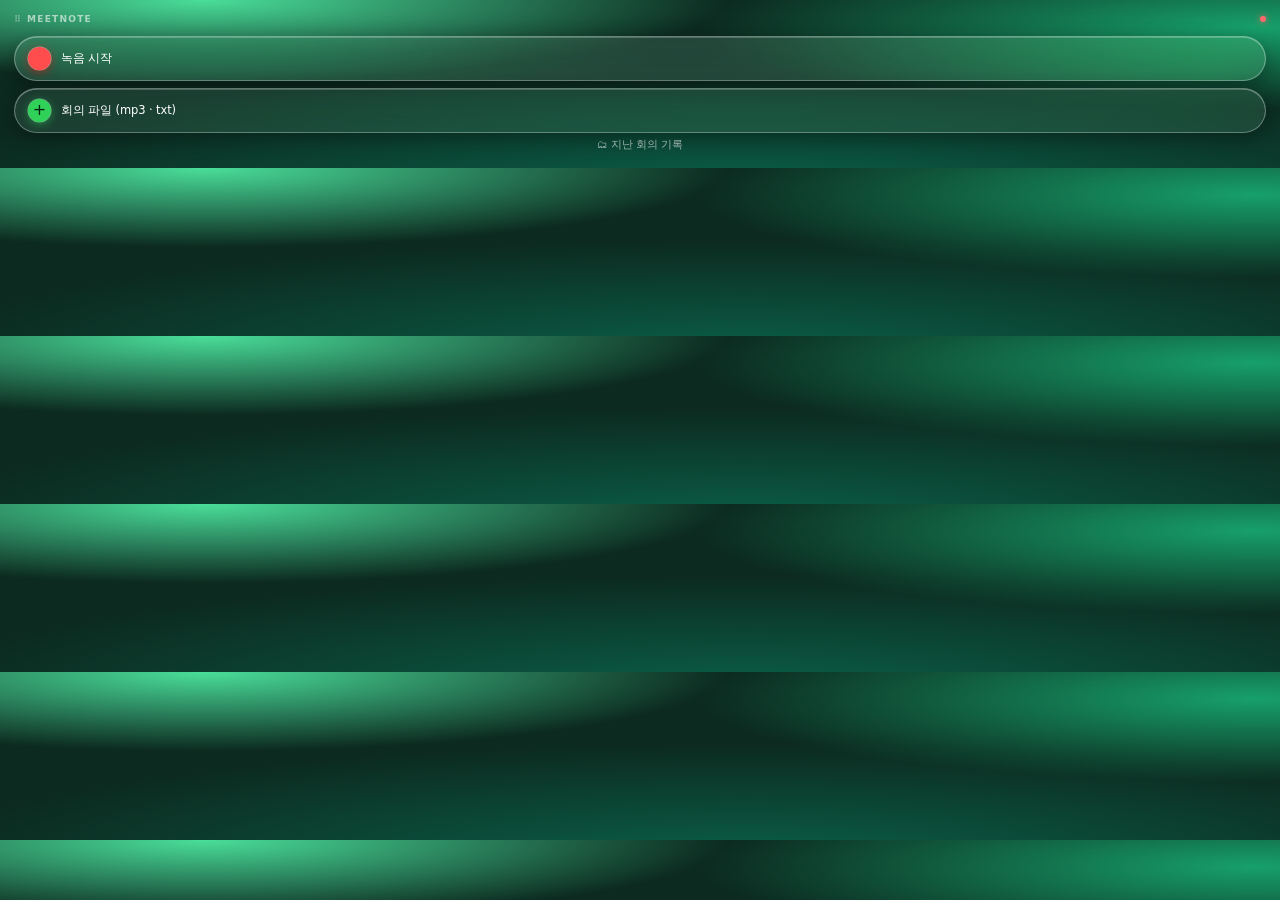
==== commit c0650f21: "패널 위치 이동 (헤더 드래그, 더블클릭으로 기본 위치 복귀) 기본값은 그대로 우상단. 옮기면 좌상단을 앵커로 잡아 높이만 아래로 자란다. place()가 옮기는 동안의 didMo" ====
--- a/panel.html
+++ b/panel.html
@@ -32,8 +32,10 @@
   }
 
   header { display:flex; justify-content:space-between; align-items:center; margin-bottom:10px; }
+  header { cursor:grab; }
   h1 { margin:0; font-size:9px; font-weight:600; letter-spacing:.14em; text-transform:uppercase;
-       opacity:.6; cursor:pointer; }
+       opacity:.6; }
+  h1::before { content:"⠿"; margin-right:6px; letter-spacing:0; opacity:.55; }
   #meta { display:flex; align-items:center; gap:7px; }
   #timer { font:590 15px/1 "SF Pro Text", -apple-system, system-ui, sans-serif;
            font-variant-numeric:tabular-nums; }
@@ -129,7 +131,7 @@
   }
 </style>
 
-<header><h1 id="home">meetnote</h1><span id="meta"><span id="timer"></span><span id="srv"></span></span></header>
+<header title="끌어서 이동 · 더블클릭하면 기본 위치"><h1>meetnote</h1><span id="meta"><span id="timer"></span><span id="srv"></span></span></header>
 
 <div id="idle">
   <button id="rec" class="glass"><span class="bulb"></span>녹음 시작</button>
@@ -326,7 +328,6 @@
 $("add").onclick = () => nat("pick");
 $("fix").onclick = () => nat("settings");
 $("go").onclick = go;
-$("home").onclick = () => show("idle");
 $("openrec").onclick = $("openrec2").onclick = () => show("records");
 document.querySelectorAll("[data-t]").forEach((b) => (b.onclick = () => chooseTarget(b.dataset.t)));
 document.querySelectorAll("[data-back]").forEach((b) => (b.onclick = () => show("ready", cur)));
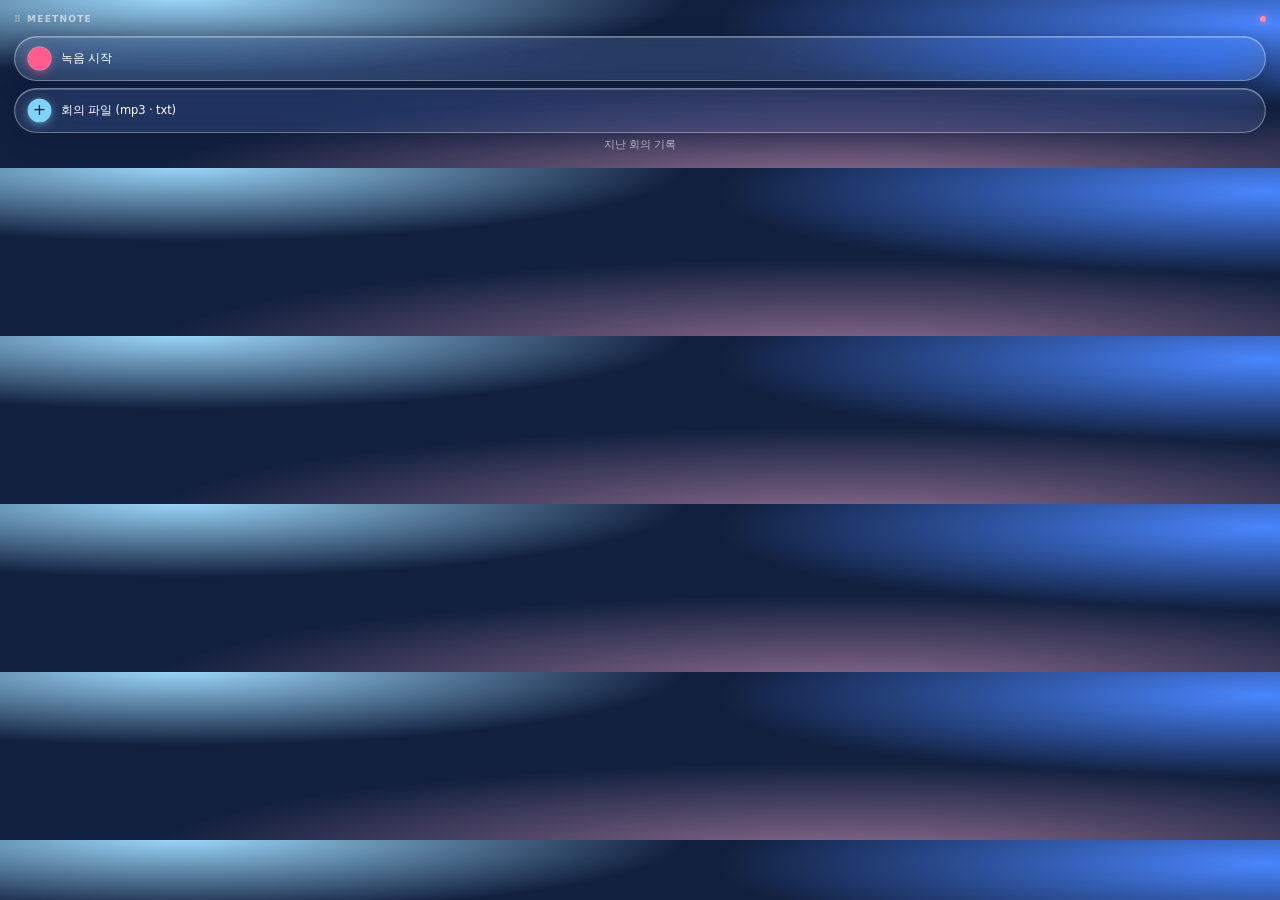
==== commit e683d42f: "드래그 손잡이가 웹뷰에 먹히던 문제 + 하늘색·블루 팔레트 - DragView를 WKWebView의 자식으로 넣으면 웹뷰가 마우스를 먼저 먹는다.   컨테이너 뷰를 만들어 형제로 " ====
--- a/panel.html
+++ b/panel.html
@@ -11,24 +11,24 @@
     -webkit-font-smoothing:antialiased;
     transition:background .6s cubic-bezier(.22,1,.36,1);
     background:
-      radial-gradient(66% 76% at 16% 0%,   #4ade9a 0%, rgba(74,222,154,0) 62%),
-      radial-gradient(72% 82% at 98% 16%,  #17a06a 0%, rgba(23,160,106,0) 60%),
-      radial-gradient(92% 96% at 58% 110%, #0a5f47 0%, rgba(10,95,71,0) 70%),
-      #0c2a20;
+      radial-gradient(66% 76% at 14% -2%,  #9fdcff 0%, rgba(159,220,255,0) 60%),
+      radial-gradient(74% 84% at 99% 14%,  #4a86ff 0%, rgba(74,134,255,0) 58%),
+      radial-gradient(86% 90% at 66% 112%, rgba(255,176,214,.55) 0%, rgba(255,176,214,0) 64%),
+      #12203f;
   }
   body.rec {
     background:
-      radial-gradient(66% 76% at 14% 0%,   #ff8a70 0%, rgba(255,138,112,0) 62%),
-      radial-gradient(72% 82% at 98% 18%,  #e63946 0%, rgba(230,57,70,0) 58%),
-      radial-gradient(92% 96% at 54% 112%, #6d1b26 0%, rgba(109,27,38,0) 70%),
-      #2b0f12;
+      radial-gradient(66% 76% at 12% -2%,  #b8e8ff 0%, rgba(184,232,255,0) 58%),
+      radial-gradient(74% 84% at 99% 16%,  #6a7cff 0%, rgba(106,124,255,0) 56%),
+      radial-gradient(88% 92% at 56% 112%, rgba(255,142,186,.8) 0%, rgba(255,142,186,0) 62%),
+      #16173c;
   }
   body.done {
     background:
-      radial-gradient(66% 76% at 12% 0%,   #8fcbff 0%, rgba(143,203,255,0) 62%),
-      radial-gradient(72% 82% at 98% 16%,  #4b7bec 0%, rgba(75,123,236,0) 58%),
-      radial-gradient(94% 98% at 62% 112%, #ffb37a 0%, rgba(255,179,122,0) 68%),
-      #14203a;
+      radial-gradient(66% 76% at 16% -2%,  #aee4ff 0%, rgba(174,228,255,0) 60%),
+      radial-gradient(74% 84% at 99% 14%,  #558fff 0%, rgba(85,143,255,0) 56%),
+      radial-gradient(88% 94% at 62% 112%, rgba(255,190,222,.5) 0%, rgba(255,190,222,0) 64%),
+      #101d3d;
   }
 
   header { display:flex; justify-content:space-between; align-items:center; margin-bottom:10px; }
@@ -39,16 +39,16 @@
   #meta { display:flex; align-items:center; gap:7px; }
   #timer { font:590 15px/1 "SF Pro Text", -apple-system, system-ui, sans-serif;
            font-variant-numeric:tabular-nums; }
-  #srv { width:6px; height:6px; border-radius:999px; background:#30d158;
-         box-shadow:0 0 7px rgba(48,209,88,.85); transition:background .3s; }
-  #srv.off { background:#ff6b6b; box-shadow:0 0 7px rgba(255,107,107,.85); }
+  #srv { width:6px; height:6px; border-radius:999px; background:#7fdcff;
+         box-shadow:0 0 8px rgba(127,220,255,.9); transition:background .3s; }
+  #srv.off { background:#ff8ab0; box-shadow:0 0 8px rgba(255,138,176,.9); }
 
   .glass {
-    background:rgba(255,255,255,.13);
-    backdrop-filter:blur(26px) saturate(190%);
-    -webkit-backdrop-filter:blur(26px) saturate(190%);
-    border:.5px solid rgba(255,255,255,.30);
-    box-shadow:inset 0 .5px 0 rgba(255,255,255,.45), 0 6px 20px rgba(0,0,0,.32);
+    background:rgba(255,255,255,.10);
+    backdrop-filter:blur(30px) saturate(200%);
+    -webkit-backdrop-filter:blur(30px) saturate(200%);
+    border:.5px solid rgba(255,255,255,.34);
+    box-shadow:inset 0 .5px 0 rgba(255,255,255,.5), 0 6px 22px rgba(10,20,60,.35);
   }
   button {
     width:100%; border-radius:999px; color:#fff; font:inherit; cursor:pointer;
@@ -56,16 +56,16 @@
     display:flex; align-items:center; gap:10px;
     transition:background .2s, transform .18s cubic-bezier(.22,1,.36,1);
   }
-  button:hover { background:rgba(255,255,255,.23); }
+  button:hover { background:rgba(255,255,255,.2); }
   button:active { transform:scale(.96); }
   .bulb { width:23px; height:23px; border-radius:999px; flex:0 0 23px;
           display:grid; place-items:center; font-size:15px; line-height:1; }
 
   #rec { background:rgba(255,255,255,.12); margin-bottom:7px; }
-  #rec .bulb { background:#ff4d4d; box-shadow:0 0 0 .5px rgba(255,255,255,.5), 0 2px 9px rgba(255,0,0,.5); }
+  #rec .bulb { background:#ff5c8f; box-shadow:0 0 0 .5px rgba(255,255,255,.55), 0 2px 10px rgba(255,92,143,.6); }
   #add { background:rgba(255,255,255,.09); font-size:11.5px; }
-  #add .bulb { background:#30d158; color:#04240f; font-size:16px; font-weight:400;
-               box-shadow:0 0 0 .5px rgba(255,255,255,.45), 0 2px 9px rgba(48,209,88,.5); }
+  #add .bulb { background:#7fd4ff; color:#0a2340; font-size:16px; font-weight:400;
+               box-shadow:0 0 0 .5px rgba(255,255,255,.5), 0 2px 10px rgba(127,212,255,.6); }
   #stop { background:rgba(255,255,255,.17); justify-content:center; }
 
   #wave { display:flex; align-items:center; justify-content:center; gap:5px; height:34px; margin:0 0 9px; }
@@ -84,8 +84,8 @@
   #ring { display:flex; align-items:center; gap:12px; margin-bottom:9px; }
   #ring svg { flex:0 0 54px; transform:rotate(-90deg); }
   #ring .bg { fill:none; stroke:rgba(255,255,255,.16); stroke-width:5; }
-  #ring .fg { fill:none; stroke:#fff; stroke-width:5; stroke-linecap:round;
-              filter:drop-shadow(0 0 6px rgba(255,255,255,.55));
+  #ring .fg { fill:none; stroke:#bfe9ff; stroke-width:5; stroke-linecap:round;
+              filter:drop-shadow(0 0 7px rgba(191,233,255,.75));
               transition:stroke-dashoffset .5s cubic-bezier(.22,1,.36,1); }
   #pct { font:600 20px/1 "SF Pro Text", -apple-system, system-ui, sans-serif;
          font-variant-numeric:tabular-nums; }
@@ -121,7 +121,7 @@
   .link { border:0; background:0; box-shadow:none; backdrop-filter:none; opacity:.6;
           font-size:10.5px; padding:4px; justify-content:center; }
   .link:hover { background:rgba(255,255,255,.1); opacity:.95; }
-  .err { color:#ffd0cb; font-size:10.5px; white-space:pre-wrap; margin:0 0 7px;
+  .err { color:#ffd3e4; font-size:10.5px; white-space:pre-wrap; margin:0 0 7px;
          max-height:80px; overflow:auto; }
   .hidden { display:none; }
   body.drag::after {
@@ -136,7 +136,7 @@
 <div id="idle">
   <button id="rec" class="glass"><span class="bulb"></span>녹음 시작</button>
   <button id="add" class="glass"><span class="bulb">+</span>회의 파일 (mp3 · txt)</button>
-  <button class="link" id="openrec">🗂 지난 회의 기록</button>
+  <button class="link" id="openrec">지난 회의 기록</button>
 </div>
 
 <div id="recording" class="hidden">
@@ -184,7 +184,7 @@
   <p class="hint" id="donemsg">✅ 정리 완료. 데스크탑에서 열었습니다.</p>
   <div class="two">
     <button class="link" data-r="1">↩︎ 처음으로</button>
-    <button class="link" id="openrec2">🗂 기록</button>
+    <button class="link" id="openrec2">기록</button>
   </div>
 </div>
 
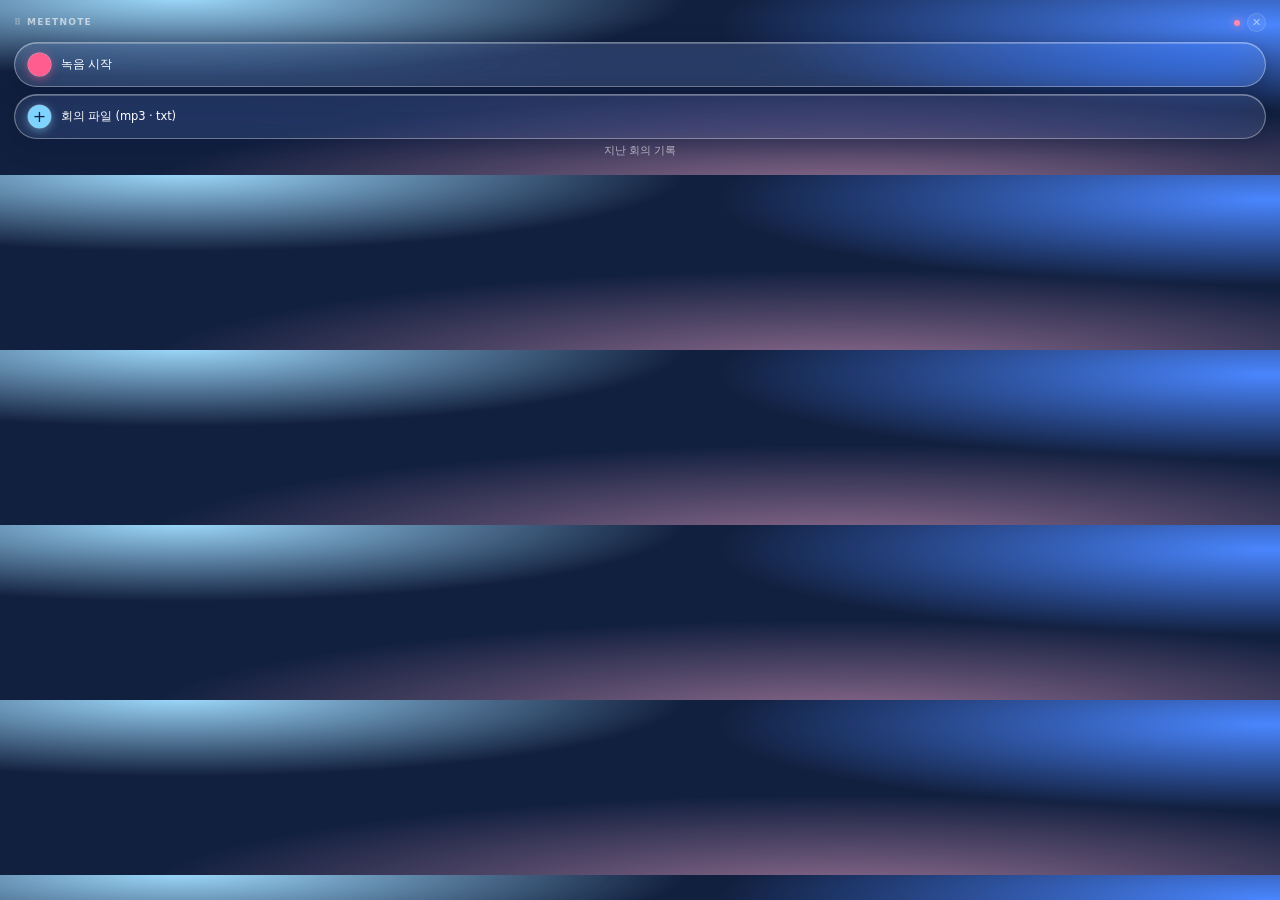
==== commit b1b1db39: "패널 닫기 버튼 + 확장 아이콘으로 패널 띄우기 - 헤더 우측 ✕ 로 패널만 닫는다 (서버는 남는다). 녹음 중이면 파일 저장 후 종료 - 손잡이를 W-34로 좁혀 ✕ 클릭을 가리" ====
--- a/panel.html
+++ b/panel.html
@@ -39,6 +39,10 @@
   #meta { display:flex; align-items:center; gap:7px; }
   #timer { font:590 15px/1 "SF Pro Text", -apple-system, system-ui, sans-serif;
            font-variant-numeric:tabular-nums; }
+  #close { width:19px; height:19px; padding:0; border-radius:999px; flex:0 0 19px;
+           justify-content:center; font-size:11px; line-height:1; opacity:.55;
+           background:rgba(255,255,255,.12); border:.5px solid rgba(255,255,255,.26); }
+  #close:hover { opacity:1; background:rgba(255,92,143,.55); border-color:rgba(255,255,255,.5); }
   #srv { width:6px; height:6px; border-radius:999px; background:#7fdcff;
          box-shadow:0 0 8px rgba(127,220,255,.9); transition:background .3s; }
   #srv.off { background:#ff8ab0; box-shadow:0 0 8px rgba(255,138,176,.9); }
@@ -131,7 +135,8 @@
   }
 </style>
 
-<header title="끌어서 이동 · 더블클릭하면 기본 위치"><h1>meetnote</h1><span id="meta"><span id="timer"></span><span id="srv"></span></span></header>
+<header title="끌어서 이동 · 더블클릭하면 기본 위치"><h1>meetnote</h1><span id="meta"><span id="timer"></span><span id="srv"></span>
+  <button id="close" title="패널 닫기 (툴바 아이콘으로 다시 띄웁니다)">✕</button></span></header>
 
 <div id="idle">
   <button id="rec" class="glass"><span class="bulb"></span>녹음 시작</button>
@@ -327,6 +332,7 @@
 $("stop").onclick = () => nat("stop");
 $("add").onclick = () => nat("pick");
 $("fix").onclick = () => nat("settings");
+$("close").onclick = () => nat("close");
 $("go").onclick = go;
 $("openrec").onclick = $("openrec2").onclick = () => show("records");
 document.querySelectorAll("[data-t]").forEach((b) => (b.onclick = () => chooseTarget(b.dataset.t)));
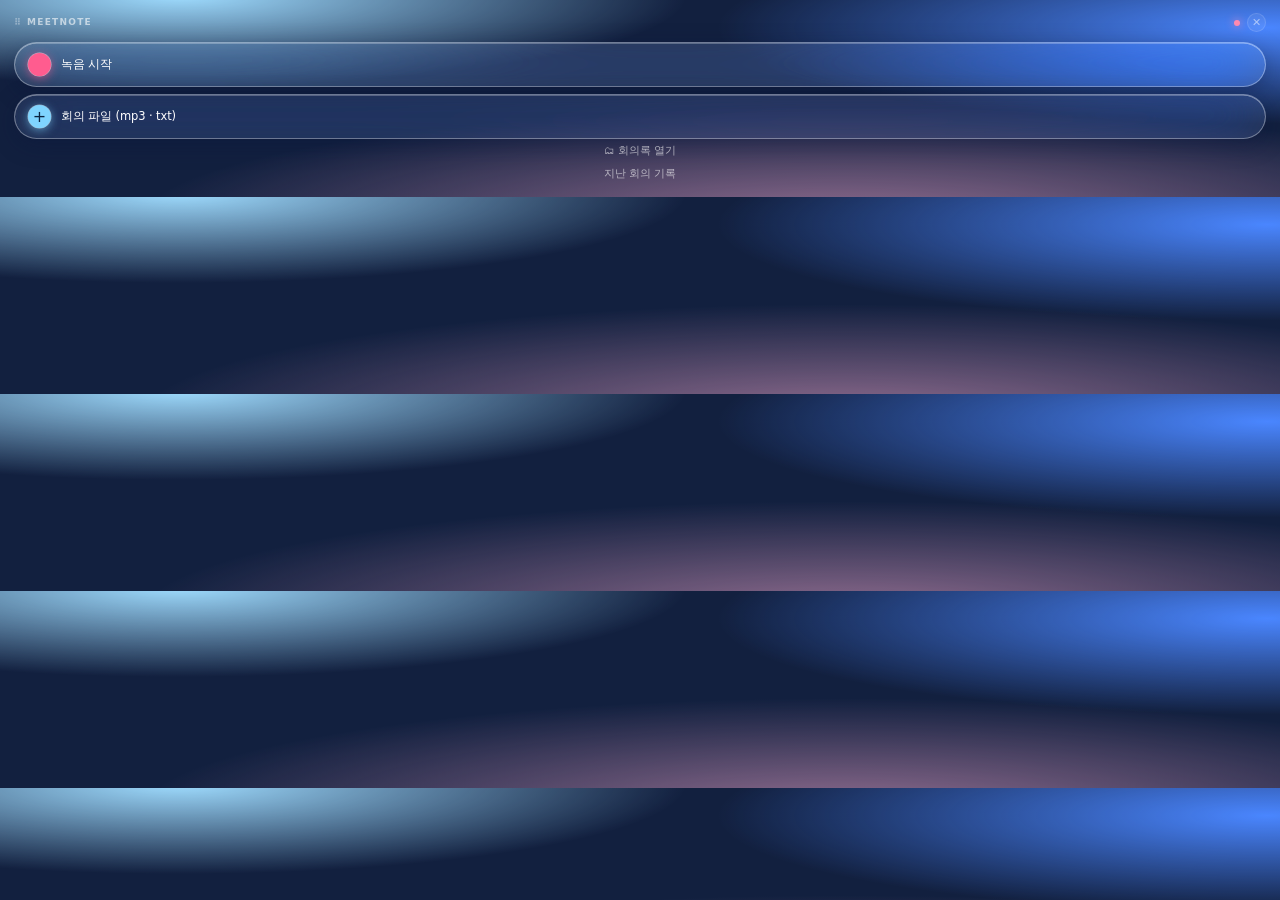
==== commit c44bb257: "회의록 뷰어: 회의를 잇는 안건 + 원문·음성 연결 docs/ 에 빌드 없는 정적 뷰어를 넣었다. 결론(확정·조건부·미결·다음행동) → 흐름 → 협업 갭 → 다음 행동 순으로 위계" ====
--- a/panel.html
+++ b/panel.html
@@ -141,6 +141,7 @@
 <div id="idle">
   <button id="rec" class="glass"><span class="bulb"></span>녹음 시작</button>
   <button id="add" class="glass"><span class="bulb">+</span>회의 파일 (mp3 · txt)</button>
+  <button class="link" id="opennotes">🗂 회의록 열기</button>
   <button class="link" id="openrec">지난 회의 기록</button>
 </div>
 
@@ -334,6 +335,7 @@
 $("fix").onclick = () => nat("settings");
 $("close").onclick = () => nat("close");
 $("go").onclick = go;
+$("opennotes").onclick = () => fetch(`${SERVER}/notes`, { method:"POST" });
 $("openrec").onclick = $("openrec2").onclick = () => show("records");
 document.querySelectorAll("[data-t]").forEach((b) => (b.onclick = () => chooseTarget(b.dataset.t)));
 document.querySelectorAll("[data-back]").forEach((b) => (b.onclick = () => show("ready", cur)));
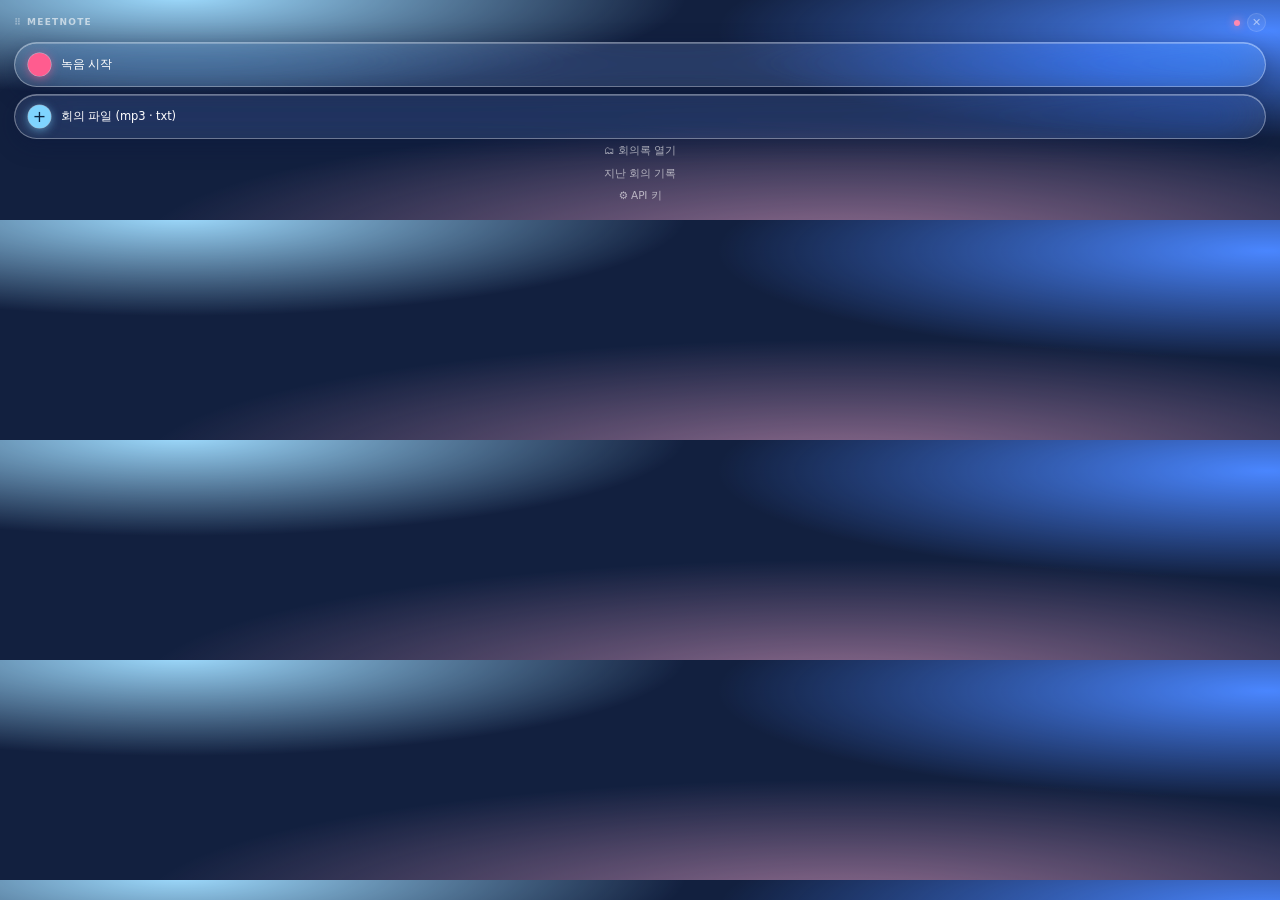
==== commit 5ec1a3b4: "원문 대조 패스 추가 · 각자 API 키로 쓰게 - ibis.py: 초안을 만든 뒤 전체 맵을 원문과 함께 다시 넣어 대조시킨다.   결론 오탐(합의가 아닌데 확정), 잡담 섹션," ====
--- a/panel.html
+++ b/panel.html
@@ -143,6 +143,18 @@
   <button id="add" class="glass"><span class="bulb">+</span>회의 파일 (mp3 · txt)</button>
   <button class="link" id="opennotes">🗂 회의록 열기</button>
   <button class="link" id="openrec">지난 회의 기록</button>
+  <button class="link" id="opencfg">⚙︎ API 키</button>
+</div>
+
+<div id="cfg" class="hidden">
+  <p class="kv">Anthropic API 키 <span id="keystate"></span></p>
+  <input id="apikey" type="password" placeholder="sk-ant-…" spellcheck="false" autocomplete="off">
+  <p class="hint">이 맥에만 저장됩니다(.meetnote.json). 전사는 온디바이스라 키가 필요 없고,
+    요약·회의 전개 정리에만 씁니다. console.anthropic.com 에서 발급합니다.</p>
+  <div class="two">
+    <button class="link" data-r="1">↩︎ 취소</button>
+    <button class="glass" id="savekey">저장</button>
+  </div>
 </div>
 
 <div id="recording" class="hidden">
@@ -205,9 +217,9 @@
 
 <script>
 const SERVER = "http://127.0.0.1:8787";
-const PANELS = ["idle", "recording", "ready", "dest", "working", "done", "records", "error"];
+const PANELS = ["idle", "recording", "ready", "dest", "working", "done", "records", "error", "cfg"];
 const BG = { recording:"rec", ready:"done", dest:"done", working:"done", done:"done",
-             records:"done", error:"done" };
+             records:"done", error:"done", cfg:"done" };
 const FILE = { word:"summary.docx", ppt:"summary.pptx", figjam:"diagram.mmd + summary.md" };
 const NAME = { word:"Word 문서", ppt:"PPT 슬라이드", figjam:"FigJam 도식" };
 const $ = (id) => document.getElementById(id);
@@ -336,6 +348,22 @@
 $("close").onclick = () => nat("close");
 $("go").onclick = go;
 $("opennotes").onclick = () => fetch(`${SERVER}/notes`, { method:"POST" });
+
+$("opencfg").onclick = async () => {
+  const c = await fetch(`${SERVER}/conf`).then((r) => r.json()).catch(() => ({}));
+  $("keystate").textContent = c.has_key ? "· 저장됨" : "· 없음";
+  $("apikey").value = "";
+  show("cfg");
+  nat("focus");
+  $("apikey").focus();
+  fit();
+};
+$("savekey").onclick = async () => {
+  const api_key = $("apikey").value.trim();
+  if (api_key) await fetch(`${SERVER}/conf`, { method:"POST", body: JSON.stringify({ api_key }) }).catch(()=>{});
+  show("idle");
+};
+$("apikey").onkeydown = (e) => { if (e.key === "Enter") $("savekey").click(); };
 $("openrec").onclick = $("openrec2").onclick = () => show("records");
 document.querySelectorAll("[data-t]").forEach((b) => (b.onclick = () => chooseTarget(b.dataset.t)));
 document.querySelectorAll("[data-back]").forEach((b) => (b.onclick = () => show("ready", cur)));
